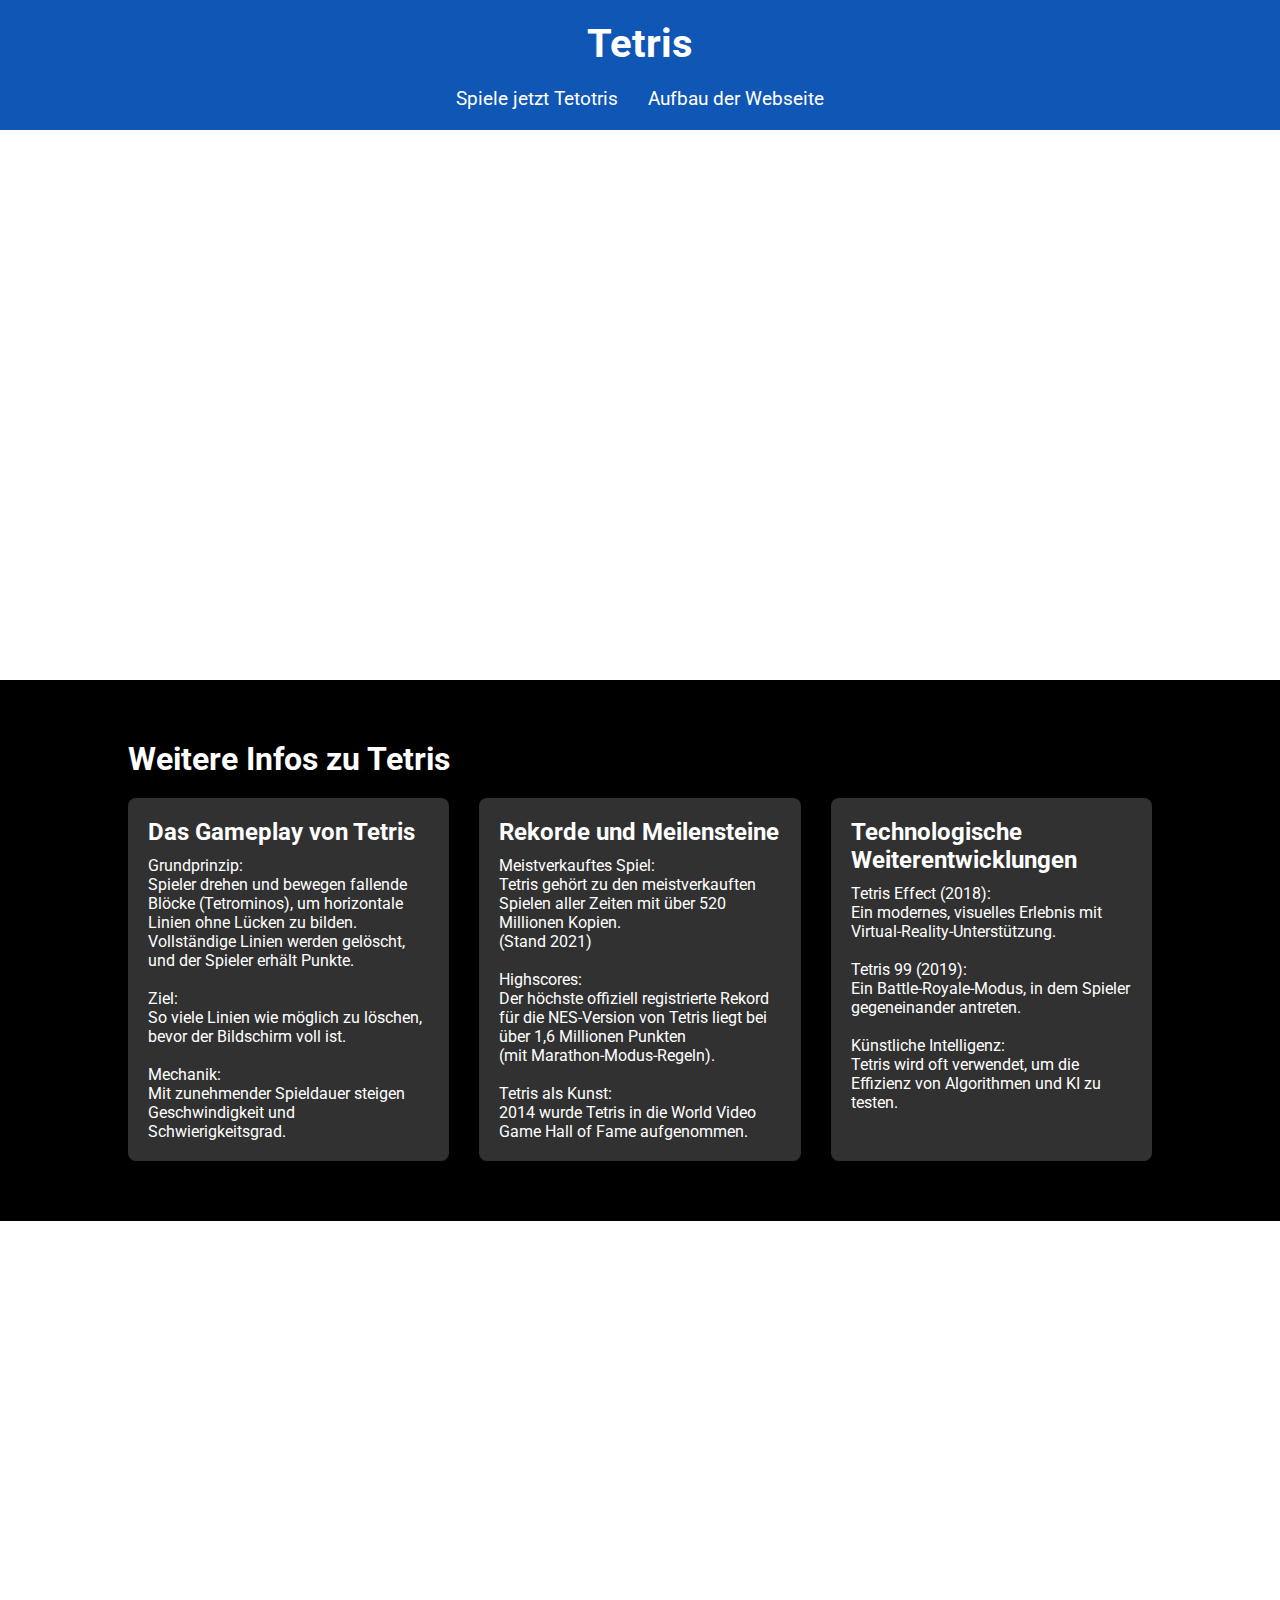
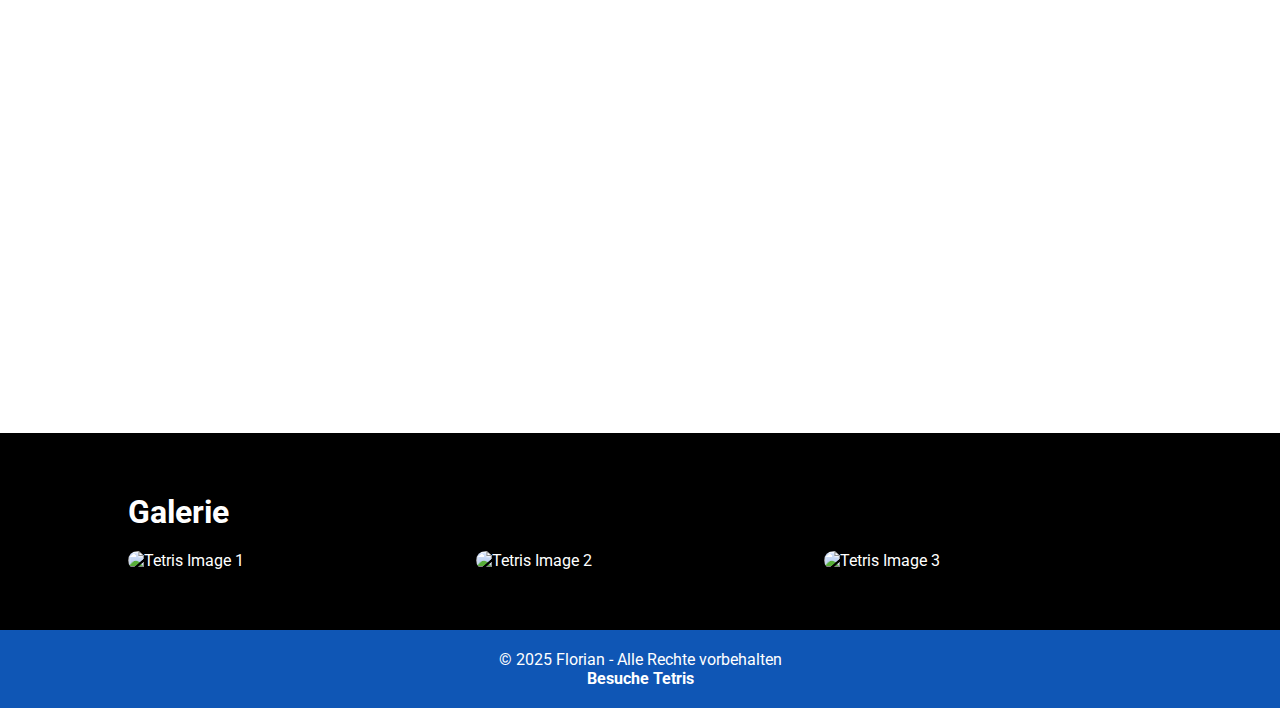
==== index.html @ 32e1c786 "version 1.0" ====
<!DOCTYPE html>
<html lang="de">
  <head>
    <meta charset="UTF-8" />
    <meta name="viewport" content="width=device-width, initial-scale=1.0" />
    <title>Tetris - Fanpage</title>
    <link rel="stylesheet" href="styles.css" />
    <link
      href="https://fonts.googleapis.com/css2?family=Roboto:wght@400;700&display=swap"
      rel="stylesheet"
    />
  </head>

  <body>
    <!-- Header Section -->
    <header>
      <div class="container">
        <h1>Tetris</h1>
        <nav>
          <ul>
            <li><a href="Tetotris-selfmade.html">Spiele jetzt Tetotris</a></li>
            <li><a href="aufbau.html">Aufbau der Webseite</a></li>
          </ul>
        </nav>
      </div>
    </header>

    <!-- Hero Section -->
    <section class="hero">
      <div class="container">
        <h2>Willkommen auf einer Webseite über Tetris</h2>
        <p>Entdecke viele Informationen zu Tetris</p>
      </div>
    </section>

    <!-- About Tetris Section -->
    <section id="intro" class="section">
      <div class="container">
        <h2>Was ist Tetris?</h2>
        <p>
           Tetris ist ein Puzzle-Videospiel, das 1984 von Alexei Paschitnow entwickelt wurde.
           Ziel ist es, fallende Formen (Tetrominos) so zu platzieren, <br> dass sie horizontale Linien bilden,
           die dann verschwinden. Mit steigender Geschwindigkeit wird das Spiel schwieriger. <br>
           Tetris ist eines der bekanntesten und meistverkauften Spiele der Welt.
        </p>
      </div>
    </section>

    <!-- Features Section -->
    <section id="features" class="section bg-light">
      <div class="container">
        <h2>Weitere Infos zu Tetris</h2>
        <div class="features-grid">
          <div class="feature-item">
            <h3>Das Gameplay von Tetris</h3>
            <p>
              Grundprinzip: <br> Spieler drehen und bewegen fallende Blöcke (Tetrominos),
              um horizontale Linien ohne Lücken zu bilden. Vollständige Linien werden gelöscht, und der Spieler erhält Punkte.
              <br>
              <br>
              Ziel: <br> So viele Linien wie möglich zu löschen, bevor der Bildschirm voll ist.
              <br>
              <br>
              Mechanik: <br> Mit zunehmender Spieldauer steigen Geschwindigkeit und Schwierigkeitsgrad.
            </p>
          </div>
          <div class="feature-item">
            <h3>Rekorde und Meilensteine</h3>
            <p>
              Meistverkauftes Spiel: <br> Tetris gehört zu den meistverkauften Spielen aller Zeiten
              mit über 520 Millionen Kopien. <br> (Stand 2021)
              <br> 
              <br>
              Highscores: <br> Der höchste offiziell registrierte Rekord für die NES-Version von Tetris
               liegt bei über 1,6 Millionen Punkten <br> (mit Marathon-Modus-Regeln).
               <br>
               <br>
               Tetris als Kunst: <br> 2014 wurde Tetris in die World Video Game Hall of Fame aufgenommen.
            </p>
          </div>
          <div class="feature-item">
            <h3>Technologische Weiterentwicklungen</h3>
            <p>
              Tetris Effect (2018): <br> Ein modernes, visuelles Erlebnis mit <br> Virtual-Reality-Unterstützung. 
              <br>
              <br>
              Tetris 99 (2019): <br> Ein Battle-Royale-Modus, in dem Spieler gegeneinander antreten.
              <br>
              <br>
              Künstliche Intelligenz: <br> Tetris wird oft verwendet, um die Effizienz von Algorithmen und KI zu testen.
            </p>
          </div>
        </div>
      </div>
    </section>

    <!-- Popular Games Section -->
    <section id="games" class="section">
      <div class="container">
        <h2>Beliebte Tetris-Versionen</h2>
        <ul>
		<nav>
          <li>
            <a>Tetris (1984)</a
            >
          </li>
          <li>
            <a>Plattform: Ursprünglich für den Elektronika 60, später für den Game Boy.</a>
          </li>
          <li>
            <a>Besonderheit: Das Originalspiel von Alexei Paschitnow. Es machte Tetris weltweit <br>
               berühmt und war ein Meilenstein der Videospielgeschichte.
            </a>
          </li>
          <br>
          <li>
            <a>Tetris DX (1998)</a
            >
          </li>
          <li>
            <a>Plattform: Game Boy Color.</a>
          </li>
          <li>
            <a>Besonderheit: Eine farbige Version des Klassikers mit neuen Spielmodi, z. B. Time Trial.</a>
          </li>
          <br>
          <li>
            <a>Tetris Effect (2018)</a
            >
          </li>
          <li>
            <a>Plattform: PS4, Xbox, PC, VR-Headsets.</a>
          </li>
          <li>
            <a>Besonderheit: Ein audiovisuelles Erlebnis mit hypnotischen Effekten und dynamischer Musik.</a>
          </li>
          <br>
          <li>
            <a>Tetris 99 (2019)</a
            >
          </li>
          <li>
            <a>Plattform: Nintendo Switch.</a>
          </li>
          <li>
            <a>Besonderheit: Ein Battle-Royale-Tetris-Spiel, bei dem 99 Spieler gegeneinander antreten.</a>
          </li>
          <br>
          <li>
            <a>Tetris Beat (2021)</a
            >
          </li>
          <li>
            <a>Plattform: Apple Arcade.</a>
          </li>
          <li>
            <a>Besonderheit: Ein modernes Tetris-Spiel, das Rhythmus- und Musikmechaniken integriert.</a>
          </li>
		  </nav>
        </ul>
      </div>
    </section>

    <!-- Gallery Section -->
    <section id="gallery" class="section bg-light">
      <div class="container">
        <h2>Galerie</h2>
        <div class="gallery">
          <img
            src="https://external-content.duckduckgo.com/iu/?u=https%3A%2F%2Fassets.rockpapershotgun.com%2Fimages%2F2019%2F07%2FTetris-Effect-PC-2.jpg&f=1&nofb=1&ipt=94f8ec396c02bd15c1ea2738cf0e578145441d04774e8b5712eaa3d33f45ad04&ipo=images"
            alt="Tetris Image 1"
          />
          <img
            src="https://static0.gamerantimages.com/wordpress/wp-content/uploads/2024/01/tetris-title-nes-cover.jpg"
            alt="Tetris Image 2"
          />
          <img
            src="https://www.gamesbasis.com/wp-content/uploads/2024/01/NES-Tetris-e1704377701640.webp"
            alt="Tetris Image 3"
          />
        </div>
      </div>
    </section>

    <!-- Footer Section -->
    <footer>
      <div class="container">
        <p>&copy; 2025 Florian - Alle Rechte vorbehalten</p>
        <p>
          <a href="https://www.tetris.com" target="_blank">Besuche Tetris</a>
        </p>
      </div>
    </footer>
  </body>
</html>
---- styles.css ----
/* Global Styles */
* {
    margin: 0;
    padding: 0;
    box-sizing: border-box;
}

body {
    font-family: 'Roboto', sans-serif;
	background-image: url(https://clearvision.github.io/images/sapphire.jpg); /* app background image (link must be HTTPS) [default: url(https://clearvision.github.io/images/sapphire.jpg)]*/
	background-position: center; /* app background position [default: center] */
	background-size: cover; /* app background size [default: cover] */
	background-repeat: no-repeat; /* app background repeat [default: no-repeat] */
	background-attachment: fixed; /* app background attachment [default: fixed] */
	
	;
    color: #333;
}

a {
    text-decoration: none;
    color: inherit;
}

/* Container */
.container {
    width: 80%;
    margin: 0 auto;
}

/* Header Styles */
header {
    background-color: #0f56b5;
    color: white;
    padding: 20px 0;
    text-align: center;
}

header h1 {
    font-size: 2.5rem;
    margin-bottom: 10px;
}

nav ul {
    list-style: none;
    display: flex;
    justify-content: center;
    margin-top: 20px;
}

nav ul li {
    margin: 0 15px;
}

nav ul li a {
    color: white;
    font-size: 1.2rem;
}

nav ul li a:hover {
    text-decoration: underline;
}

/* Hero Section */
.hero {
    background: url('https://www.example.com/hero-image.jpg') no-repeat center center;
    background-size: cover;
    color: white;
    text-align: center;
    padding: 100px 0;
}

.hero-content {
    background-color: rgba(0, 0, 0, 0.5);
    padding: 20px;
    border-radius: 10px;
}

.hero h2 {
    font-size: 3rem;
    margin-bottom: 10px;
}

.hero p {
    font-size: 1.5rem;
    margin-bottom: 20px;
}

.cta-btn {
    background-color: #ff5722;
    padding: 15px 30px;
    color: white;
    font-size: 1.2rem;
    border-radius: 5px;
    transition: background-color 0.3s ease;
}

.cta-btn:hover {
    background-color: #e64a19;
}

/* Section Styles */
.section {
    padding: 60px 0;
	color: white;
}

.bg-light {
    background-color: #000000;
}

h2 {
    font-size: 2rem;
    margin-bottom: 20px;
}

ul {
    list-style: none;
}

ul li {
    font-size: 1.2rem;
    margin: 10px 0;
}

/* Features Grid */
.features-grid {
    display: grid;
    grid-template-columns: 1fr 1fr 1fr;
    gap: 30px;
}

.feature-item {
    background-color: #313131;
    padding: 20px;
    border-radius: 8px;
    box-shadow: 0 4px 10px rgba(0, 0, 0, 0.1);
}

.feature-item h3 {
    font-size: 1.5rem;
    margin-bottom: 10px;
}

.feature-item p {
    font-size: 1rem;
}

/* Gallery Styles */
.gallery {
    display: flex;
    justify-content: space-between;
    gap: 20px;
}

.gallery img {
    width: 32%;
    border-radius: 10px;
    box-shadow: 0 4px 10px rgba(0, 0, 0, 0.1);
}

/* Footer Styles */
footer {
    background-color: #0f56b5;
    color: white;
    padding: 20px 0;
    text-align: center;
}

footer a {
    color: white;
    font-weight: bold;
}

@media only screen and (max-width: 768px) {
    /* Stile für kleine Bildschirmen */
}

@media only screen and (min-width: 769px) {
    /* Stile für große Bildschirmen */
}


@media only screen and (max-width: 768px) {
    .container {
        width: 90%; /* Mehr Platz für Mobilgeräte */
    }

    .features-grid {
        grid-template-columns: 1fr; /* Statt 3 Spalten nur eine Spalte */
        gap: 20px; /* Weniger Abstand zwischen den Elementen */
    }

    .gallery {
        flex-direction: column; /* Bilder untereinander statt nebeneinander */
        gap: 10px; /* Geringere Abstände zwischen den Bildern */
    }

    .gallery img {
        width: 100%; /* Bilder nehmen die volle Breite ein */
    }

    header h1 {
        font-size: 1.8rem; /* Kleinere Schriftgröße für Header-Hauptüberschrift */
    }

    .hero h2 {
        font-size: 1.9rem; /* Kleinere Schriftgröße für H2 in der Hero-Sektion */
    }

    nav ul {
        flex-direction: column; /* Navigation untereinander anzeigen */
    }

    nav ul li {
        margin-bottom: 10px; /* Abstand zwischen den Links erhöhen */
    }

    .hero {
        padding: 50px 10px; /* Weniger Polsterung für kleinere Bildschirme */
        background-size: cover;
    }

    .feature-item h3, .feature-item p {
        text-align: center; /* Bessere Ausrichtung auf kleinen Bildschirmen */
    }
}
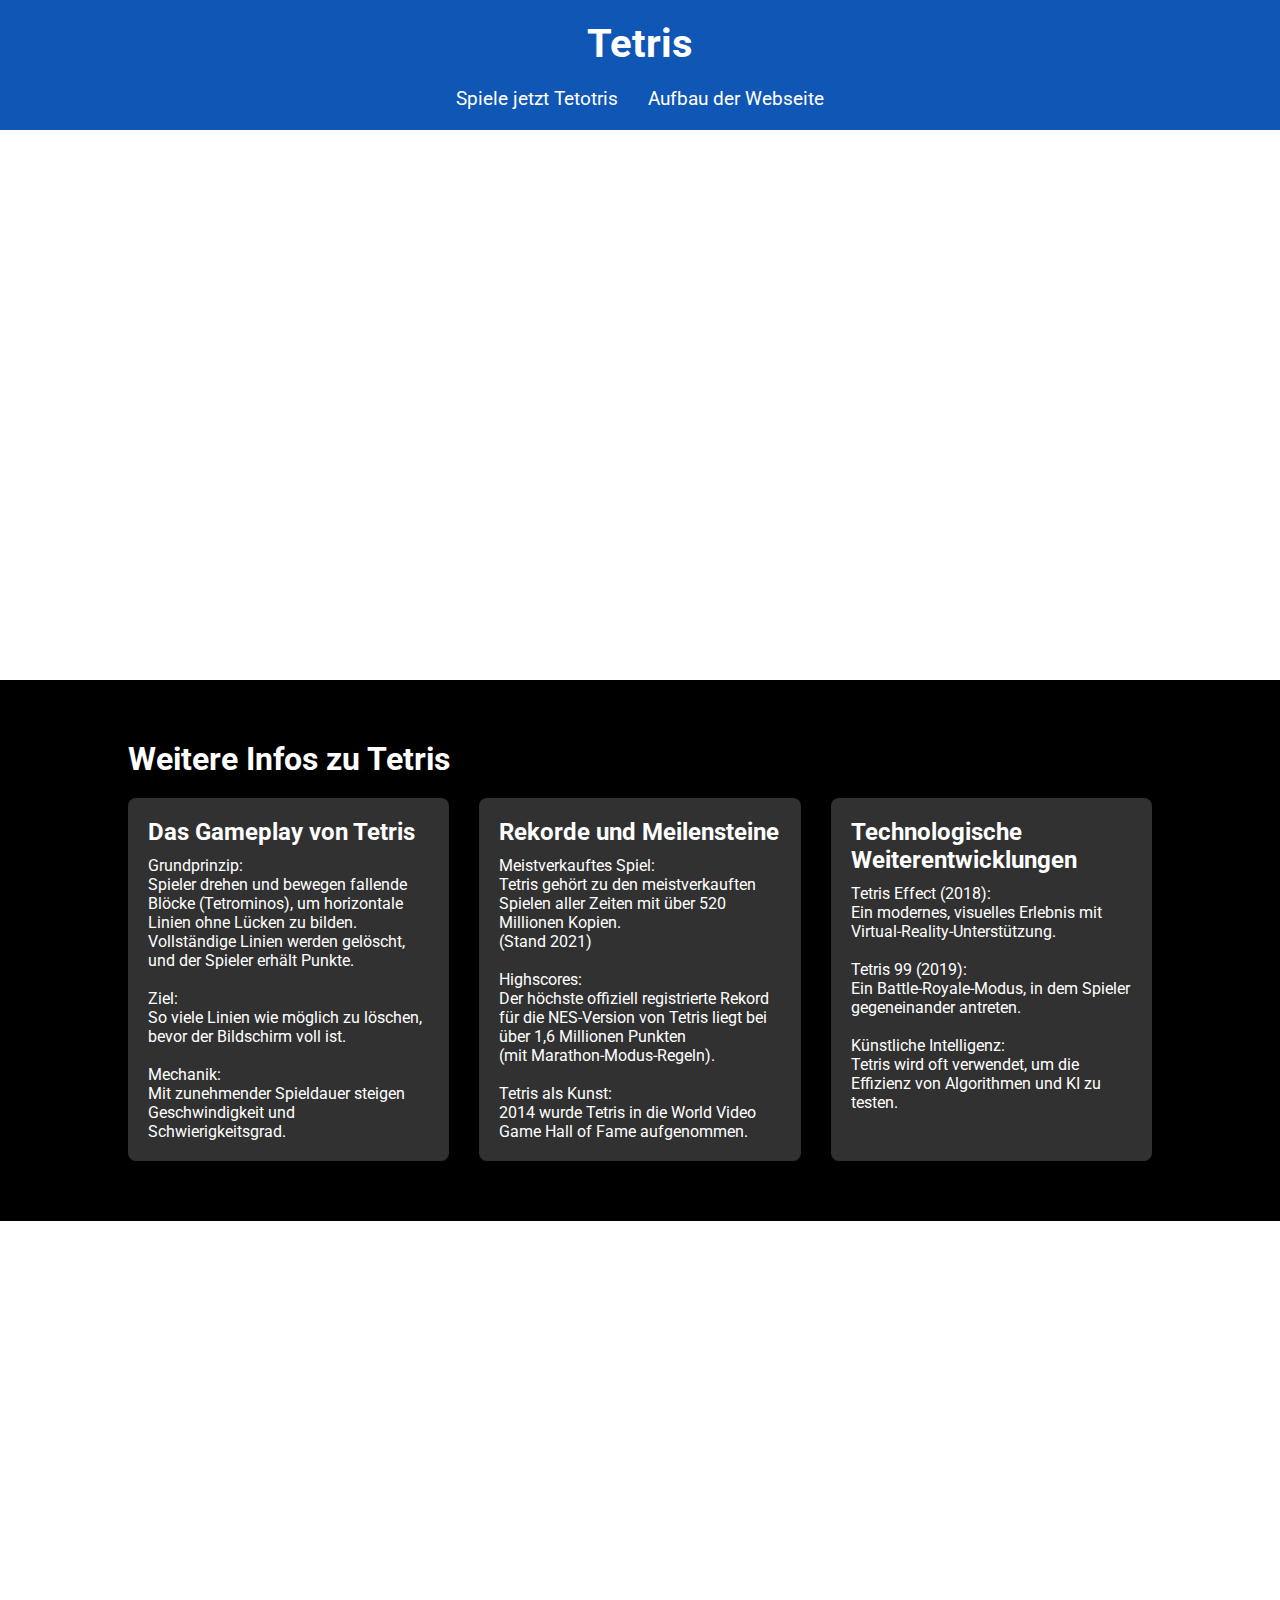
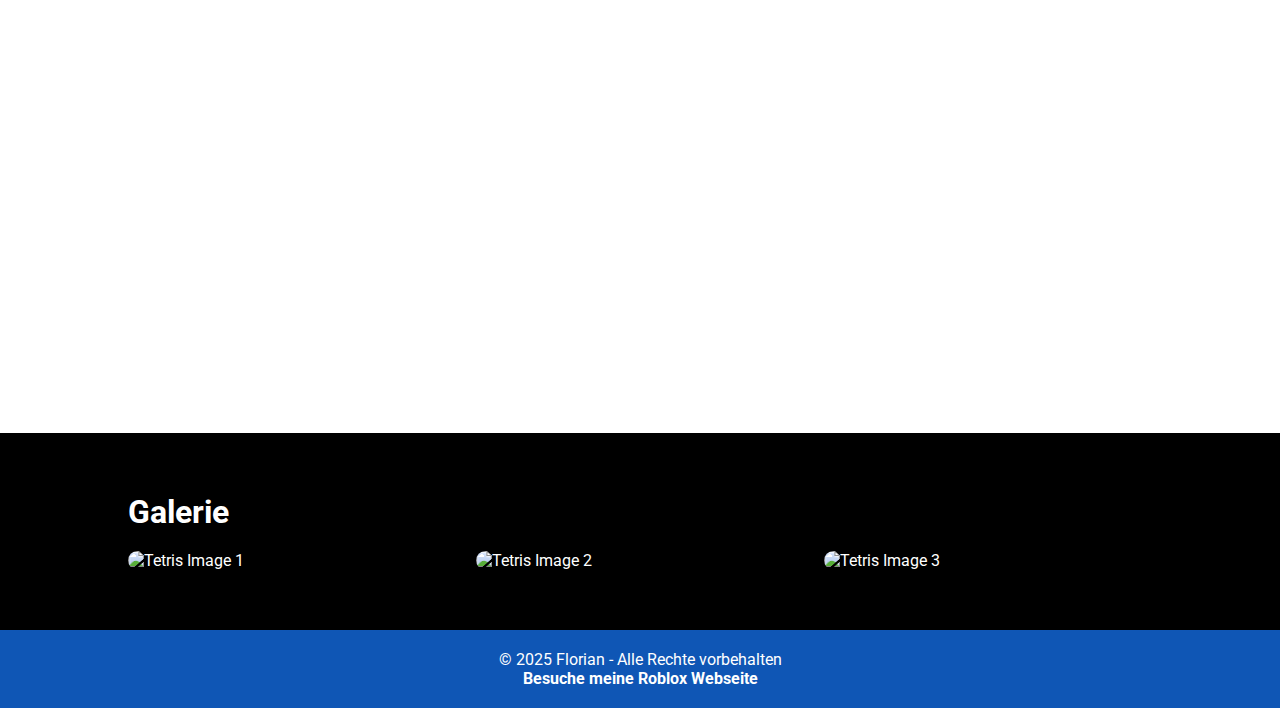
==== commit 5f91fbb6: "version 1.2 index.html" ====
--- a/index.html
+++ b/index.html
@@ -3,7 +3,7 @@
   <head>
     <meta charset="UTF-8" />
     <meta name="viewport" content="width=device-width, initial-scale=1.0" />
-    <title>Tetris - Fanpage</title>
+    <title>Tetotris - Fanpage</title>
     <link rel="stylesheet" href="styles.css" />
     <link
       href="https://fonts.googleapis.com/css2?family=Roboto:wght@400;700&display=swap"
@@ -187,7 +187,7 @@
       <div class="container">
         <p>&copy; 2025 Florian - Alle Rechte vorbehalten</p>
         <p>
-          <a href="https://www.tetris.com" target="_blank">Besuche Tetris</a>
+          <a href="https://roblox-fan-webseite.pages.dev" target="_blank">Besuche meine Roblox Webseite</a>
         </p>
       </div>
     </footer>
